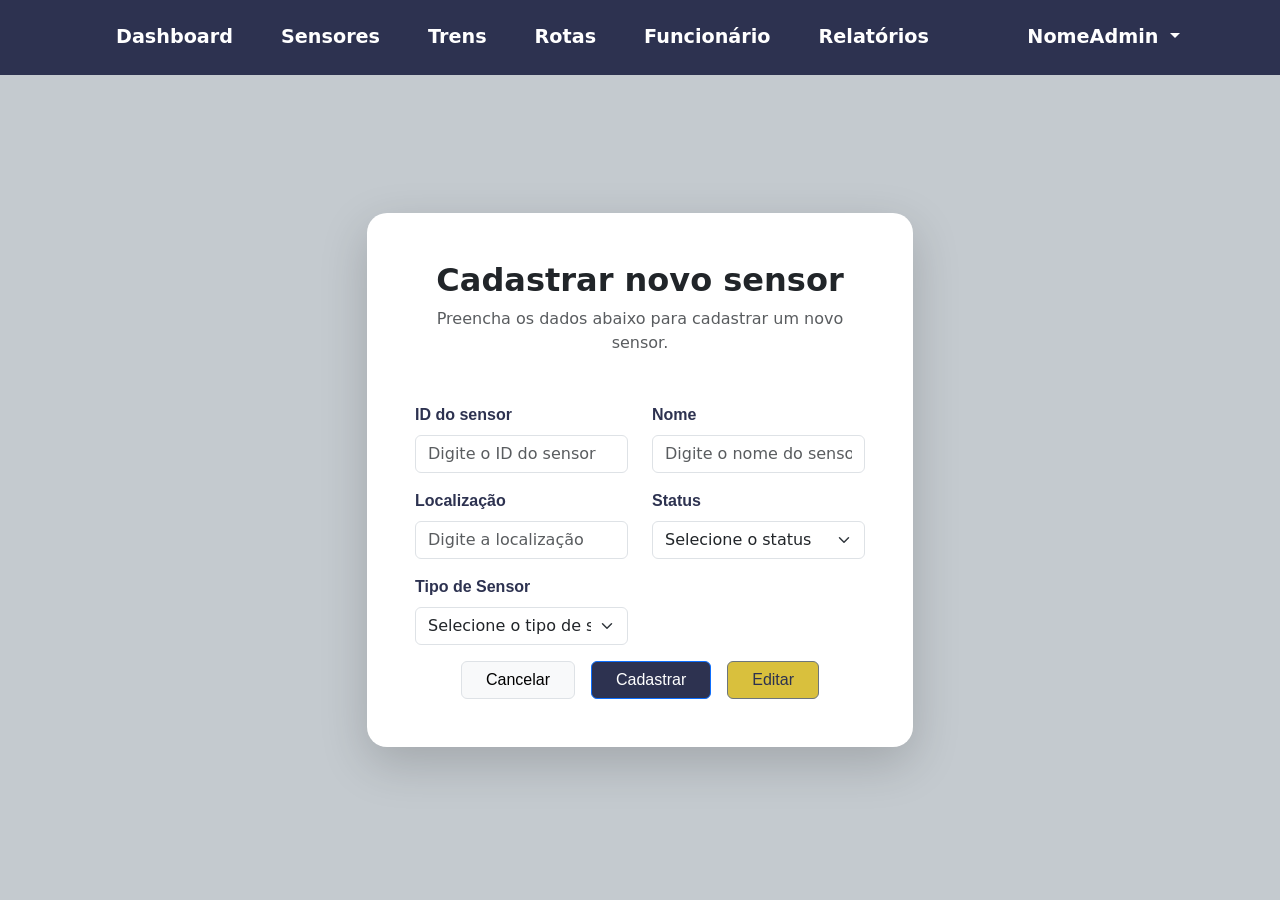
==== public/cadastro-sensores.html @ c611d1a0 "add - fiz o html da pagina de cadastro de sensores" ====
<!DOCTYPE html>
<html lang="en">

<head>
    <meta charset="UTF-8">
    <meta name="viewport" content="width=device-width, initial-scale=1.0">
    <title>Cadastro de Sensores</title>
    <link href="https://cdn.jsdelivr.net/npm/bootstrap@5.3.8/dist/css/bootstrap.min.css" rel="stylesheet"
        integrity="sha384-sRIl4kxILFvY47J16cr9ZwB07vP4J8+LH7qKQnuqkuIAvNWLzeN8tE5YBujZqJLB" crossorigin="anonymous">
    <link rel="stylesheet" href="../assets/style/style.css">
</head>

<body class="pagina_cadastro_user">
    <style>
        .navbar-nav .nav-link {
            color: #ffffff !important;
            font-weight: bold;
            font-size: 120%;
        }

        .navbar-nav .nav-link:hover {
            color: #c4cacf !important;
        }
    </style>
    <nav class="navbar navbar-expand-lg navbar-dark" style="background-color: #2D3250; padding: 15px 80px;">
        <div class="container-fluid">
            <button class="navbar-toggler" type="button" data-bs-toggle="collapse" data-bs-target="#navbarNav"
                aria-controls="navbarNav" aria-expanded="false" aria-label="Toggle navigation">
                <span class="navbar-toggler-icon"></span>
            </button>
            <div class="collapse navbar-collapse" id="navbarNav">
                <ul class="navbar-nav me-auto">
                    <li class="nav-item mx-3">
                        <a class="nav-link" href="#">Dashboard</a>
                    </li>
                    <li class="nav-item mx-3">
                        <a class="nav-link" href="#">Sensores</a>
                    </li>
                    <li class="nav-item mx-3">
                        <a class="nav-link" href="#">Trens</a>
                    </li>
                    <li class="nav-item mx-3">
                        <a class="nav-link" href="#">Rotas</a>
                    </li>
                    <li class="nav-item mx-3">
                        <a class="nav-link" href="#">Funcionário</a>
                    </li>
                    <li class="nav-item mx-3">
                        <a class="nav-link" href="#">Relatórios</a>
                    </li>
                </ul>
                <ul class="navbar-nav">
                    <li class="nav-item dropdown">
                        <a class="nav-link dropdown-toggle" href="#" role="button" data-bs-toggle="dropdown"
                            aria-expanded="false">
                            NomeAdmin
                        </a>
                        <ul class="dropdown-menu">
                            <li><a class="dropdown-item" href="#">Sair</a></li>
                        </ul>
                    </li>
                </ul>
            </div>
        </div>
    </nav>
    <div class="d-flex align-items-center justify-content-center"
        style="min-height: 90vh; background-color: #c4cacf; padding: 20px;">

        <div class="container">
            <div class="row justify-content-center">
                <div class="col-12 col-md-8 col-lg-6">

                    <div class="card shadow-lg border-0" style="border-radius: 20px;">

                        <div class="card-body p-5">

                            <h2 class="card-title text-center fw-bold mb-2">Cadastrar novo sensor</h2>
                            <p class="text-center text-muted mb-5">Preencha os dados abaixo para cadastrar um novo
                                sensor.</p>

                            <form id="form-cadastro">
                                <div class="row mb-3">
                                    <div class="col-md-6">
                                        <label class="form-label fw-bold">ID do sensor</label>
                                        <input type="text" id="id-sensor" class="form-control"
                                            placeholder="Digite o ID do sensor">
                                    </div>
                                    <div class="col-md-6">
                                        <label class="form-label fw-bold">Nome</label>
                                        <input type="text" id="nome-sensor" class="form-control"
                                            placeholder="Digite o nome do sensor">
                                    </div>
                                </div>

                                <div class="row mb-3">
                                    <div class="col-md-6">
                                        <label class="form-label fw-bold">Localização</label>
                                        <input type="text" id="localizacao-cadastro" class="form-control"
                                            placeholder="Digite a localização">
                                    </div>
                                    <div class="col-md-6">
                                        <label class="form-label fw-bold">Status</label>
                                        <select id="status-cadastro" class="form-select">
                                            <option value="" selected>Selecione o status</option>
                                            <option value="Ativo">Ativo</option>
                                            <option value="Inativo">Inativo</option>
                                        </select>
                                    </div>
                                </div>

                                <div class="row mb-3">
                                    <div class="col-md-6">
                                        <label class="form-label fw-bold">Tipo de Sensor</label>
                                        <select id="tipo-sensor" class="form-select">
                                            <option value="" selected>Selecione o tipo de sensor</option>
                                            <option value="Temperatura">Temperatura</option>
                                            <option value="Velocidade">Velocidade</option>
                                            <option value="Localizador">Localizador</option>
                                        </select>
                                    </div>
                                </div>

                                <div class="d-flex justify-content-center gap-3">
                                    <button type="button" id="botao-cancelar" class="btn btn-light border px-4"
                                        style="font-family: 'Trebuchet MS', sans-serif; border-color: #d9c03d;">Cancelar</button>
                                    <button type="submit" id="envio-cadastro" class="btn btn-primary px-4"
                                        style="background-color: #2D3250; font-family: 'Trebuchet MS', sans-serif;">Cadastrar</button>
                                    <button type="button" id="botao-visualizar" class="btn btn-secondary px-4"
                                        style="background-color: #d9c03d; color: #2d3250;font-family: 'Trebuchet MS', sans-serif;">Editar</button>
                                </div>
                            </form>

                        </div>
                    </div>
                </div>
            </div>
        </div>
    </div>
    <footer>

    </footer>

    <script src="https://cdn.jsdelivr.net/npm/bootstrap@5.3.8/dist/js/bootstrap.bundle.min.js"
        integrity="sha384-FKyoEForCGlyvwx9Hj09JcYn3nv7wiPVlz7YYwJrWVcXK/BmnVDxM+D2scQbITxI"
        crossorigin="anonymous"></script>
    <script src="../script/tela-cadastro-user.js"></script>
</body>

</html>
---- assets/style/style.css ----
:root {
    --cor-fundo-1: #2D3250;
    --cor-fundo-2: #c4cacf;
    --cor-fundo-3: #d9c03d;
    --cor-fundo-4: #ffffff;
    --cor-texto-1: #ffffff;
    --cor-texto-2: #2d3250;


}

.pagina_login {
    background-image: url('../img/tela-login/imagem-de-fundo.png');
    background-size: cover;
    background-position: center;
    background-image: linear-gradient(rgba(0, 0, 0, 0.5), rgba(0, 0, 0, 0.5)), url('../img/tela-login/imagem-de-fundo.png');
    margin: 0;
    padding: 0;
    display: flex;
    flex-direction: column;
    /* Header em cima, Form embaixo */
    min-height: 100vh;
    box-sizing: border-box;
}

.meu_header {
    background-color: var(--cor-fundo-1);
    /* Seu azul #2D3250 */
    width: 100%;
    padding: 15px 40px;
    display: flex;
    align-items: center;
}

.cabecalho {
    display: flex;
    align-items: center;
}

.bloco-texto {
    display: flex;
    flex-direction: column;
    gap: 5px;
}

.titulo_mn {
    color: var(--cor-texto-1) !important;
    font-size: 30px;
    font-weight: bold;
    margin: 0;
    /* Remove o espaço extra que empurra o texto */
    line-height: 1.1;
    /* Ajusta a altura da linha para ficarem próximos */
    font-family: 'Verdana', sans-serif;

}

.subtitulo_mn {
    color: var(--cor-texto-1) !important;
    font-size: 20px;
    margin: 0;
    /* Remove o espaço extra */
    font-weight: none;
    font-family: 'Trebuchet MS', sans-serif;
}

.imagem_trem {
    height: 70px;
    /* Ajuste conforme o tamanho do seu ícone */
    width: auto;
}

.main_content {
    display: flex !important;
    justify-content: center !important;
    /* Empurra todo o conteúdo para a DIREITA */
    align-items: center;
    /* Centraliza verticalmente */
    min-height: 80vh;
    /* Garante altura para centralizar */

    /* Dá uma margem da borda direita da tela */
}

/* Estilo do Card (Container do Form) */
.text-end {
    background-color: var(--cor-fundo-4);
    width: 100%;
    max-width: 450px;
    padding: 40px;
    border-radius: 20px;
    box-shadow: 0 10px 25px rgba(0, 0, 0, 0.1);
    z-index: 2;
    /* Garante que o card fique acima da imagem do trem */
}

/* Título dentro do form */
#titulo {
    color: var(--cor-texto-2);
    margin-bottom: 25px;
    font-size: 24px;
    font-weight: bold;
    text-align: center;
}

/* Espaçamento dos blocos de input */
#form-login div {
    margin-bottom: 30px;
}

/* Estilo das Labels */
label {
    display: block;
    margin-bottom: 10px;
    color: var(--cor-texto-2);
    font-weight: bold;
    text-align: left;
    font-family: 'Trebuchet MS', sans-serif;
}

/* Estilo das Caixas de Entrada */
input {
    width: 100%;
    padding: 12px;
    border: 1px solid #ccc;
    border-radius: 8px;
    font-size: 16px;
}

/* Estilo do Botão */
#botao-envio {
    width: 100%;
    padding: 12px;
    background-color: var(--cor-fundo-1);
    color: var(--cor-texto-1);
    border: none;
    border-radius: 8px;
    font-size: 18px;
    font-weight: bold;
    cursor: pointer;
    margin-top: 10px;
}

/* Link de esqueceu a senha */
.toggle {
    text-align: center;
    margin-top: 15px;
    color: #666;
    font-size: 14px;
}


/*-----------------------------------------------------------------------------------------------------------------------------------------------------------------------------*/

/*Tela de cadastro de funcionário*/

.pagina_cadastro_user {
    background: var(--cor-fundo-2) !important;
    margin: 0;
    padding: 0;
    display: flex;
    flex-direction: column;
    /* Header em cima, Form embaixo */
    min-height: 100vh;
    box-sizing: border-box;
}

.card-cadastro {
    background-color: var(--cor-fundo-4);
    width: 100%;
    max-width: 600px;
    padding: 40px;
    border-radius: 20px;
    box-shadow: 0 10px 25px rgba(0, 0, 0, 0.219);
    margin: auto;
}

/*-----------------------------------------------------------------------------------------------------------------------------------------------------------------------------*/

/*Tela home */


.pagina-home {
    background-color: var(--cor-fundo-2) !important;
}
.boas-vindas {
        color: var(--cor-texto-2);
        font-size: 55px;
        font-family: 'Verdana', sans-serif;
        font-weight: bold;
        text-align: left;
        padding-left: 13%;
        margin-top: 20%;
    }
.texto-home {
    color: var(--cor-texto-2);
    font-size: 40px;
    font-family: 'Trebuchet MS', sans-serif;
    text-align: left;
    padding-left: 13%;
    font-weight: bold;
}
.linha-decorativa {
    border: none;           /* Remove a borda padrão do navegador */
    height: 4px;            /* Espessura da linha */
    background-color: var(--cor-fundo-3); /* Cor da linha */
    opacity: 1;             /* Garante que o Bootstrap não mude a opacidade dela */
    margin: 30px 0;         /* Espaçamento */
    max-width: 10%;
    margin-left: 13%;
}

.carrossel-card {
    background-color: #ffffff !important;
    border-radius: 25px !important;
    padding: 40px 60px !important;  /*padding horizontal e vertical para maior espaçamento interno */
    box-shadow: 0px 4px 16px rgba(0, 0, 0, 0.06) !important;
    overflow: hidden;
    margin-top: 10% !important;
    margin-right: auto;
    padding-right: 30%;
    max-width: 1000px; 
}

/* Controla a altura máxima da área interna onde o gráfico aparece */
.carrossel-card .carousel-inner {
    max-height: 250px; /* Aumentado ligeiramente para acomodar o gráfico maior */
    display: flex;
    align-items: center;
}

/* Garante que o gráfico não distorça e fique centralizado */
.carrossel-card .carousel-item img {
    max-height: 250px;   
    width: auto !important; 
    object-fit: contain; 
    margin: 0 auto;      
}


.carrossel-card .carousel-control-prev-icon,
.carrossel-card .carousel-control-next-icon {
    filter: invert(1) grayscale(100%) opacity(0.6); /* Deixa as setas escuras */
}

.card-botao {
    background-color: #ffffff !important;
    /* Garante o fundo branco */
    border: none !important;
    border-radius: 20px !important;

    /* Cria a sombra suave de fundo */
    box-shadow: 0px 4px 12px rgba(0, 0, 0, 0.08);

    /* Define um tamanho fixo vertical para os botões */
    width: 260px;
    height: 310px;

    /* Centraliza a imagem dentro do botão */
    display: flex;
    align-items: center;
    justify-content: center;
    padding: 15px;

    margin-top: 8%;

}

.botoes-home {
    gap: 100px !important;
    /* Espaçamento entre os botões */

    /* Garante que a imagem se ajuste bem dentro do card */
    .card-botao img {
        max-width: 100%;
        max-height: 100%;
        object-fit: contain;
    }

    /* Efeito opcional: leve destaque ao passar o mouse */
    .card-botao:hover {
        transform: translateY(-3px);
        box-shadow: 0px 8px 16px rgba(0, 0, 0, 0.12);
        background-color: #ffffff !important;
    }

    
}

/*-----------------------------------------------------------------------------------------------------------------------------------------------------------------------------*/

/* Tela de funcionários cadastrados */

.pagina-funcionarios-cadastrados {
    background-color: var(--cor-fundo-2) !important;
}

table {
 
  margin-top: 2%;
  width: 100%;               /* Ou a largura que você já estiver usando */
  border-radius: 15px;       /* Altere o valor (ex: 8px, 12px, 16px) para controlar o arredondamento */
  overflow: hidden;          /* Impede que o fundo das células passe por cima do arredondamento */
  border: 5px solid #727070; /* Adiciona uma borda para destacar o arredondamento */
  border-collapse: collapse;
}
.container-branco {
  background-color: #ffffff;
  border-radius: 16px;
  padding: 8%;
  box-shadow: 0 4px 6px -1px rgba(0, 0, 0, 0.1);
}

/* Esta classe resolve o problema do navegador ignorar o arredondamento da tabela */
.borda-tabela {
  border: 2px solid #72707056; /* A borda externa cinza que sumiu */
  border-radius: 10px;       /* O arredondamento da tabela */
  overflow: hidden;          /* Corta as células para seguirem o arredondamento */
}

.borda-tabela table {
  border-collapse: collapse;
  width: 100%;
}

/* Linhas apenas internas */
.borda-tabela th, 
.borda-tabela td {
  border-bottom: 1px solid #72707056;
  border-right: 1px solid #72707056;
  padding: 14px 16px;
}
.borda-tabela th:last-child, 
.borda-tabela td:last-child { border-right: none; }
.borda-tabela tr:last-child td { border-bottom: none; }
/* Garante que a tabela interna se ajuste ao container */
.container-branco table {
  width: 100%;
    border-collapse: collapse; /* Mantém o estilo de borda separado para o arredondamento */
}
/* Aplica a linha vertical tanto no cabeçalho quanto no corpo da tabela */
th, td {
  border-right: 3px solid #72707056; /* A mesma cor de linha que você está usando */
  padding: 14px 16px;
  text-align: left;
}

/* IMPORTANTE: Remove a linha vertical da última coluna (Ações) */
th:last-child, td:last-child {
  border-right: none;
}

th {
  font-family: 'Verdana', sans-serif;
  font-size: 18px;
  text-align: center;
  color: var(--cor-texto-2);
}

td {
  font-family: 'Trebuchet MS', sans-serif;
  font-size: 20px;
  color: var(--cor-texto-2);
  text-align: center;
}

.container h1 {
    color: var(--cor-texto-2);
    font-size: 36px;
    font-family: 'Verdana', sans-serif;
    font-weight: bold;
    margin-top: 5%;
    text-align: center;
}

.linha-decorativa-2 {
    border: none;           /* Remove a borda padrão do navegador */
    height: 4px;            /* Espessura da linha */
    background-color: var(--cor-fundo-3); /* Cor da linha */
    opacity: 1;             /* Garante que o Bootstrap não mude a opacidade dela */
    margin: 30px 0;         /* Espaçamento */
    max-width: 10%;
    margin-left: auto; /* Centraliza a linha horizontalmente */
    margin-right: auto; /* Centraliza a linha horizontalmente */
}

/*------------------------------------------------------------------------------------------------------------------------------------------------------------------------------*/
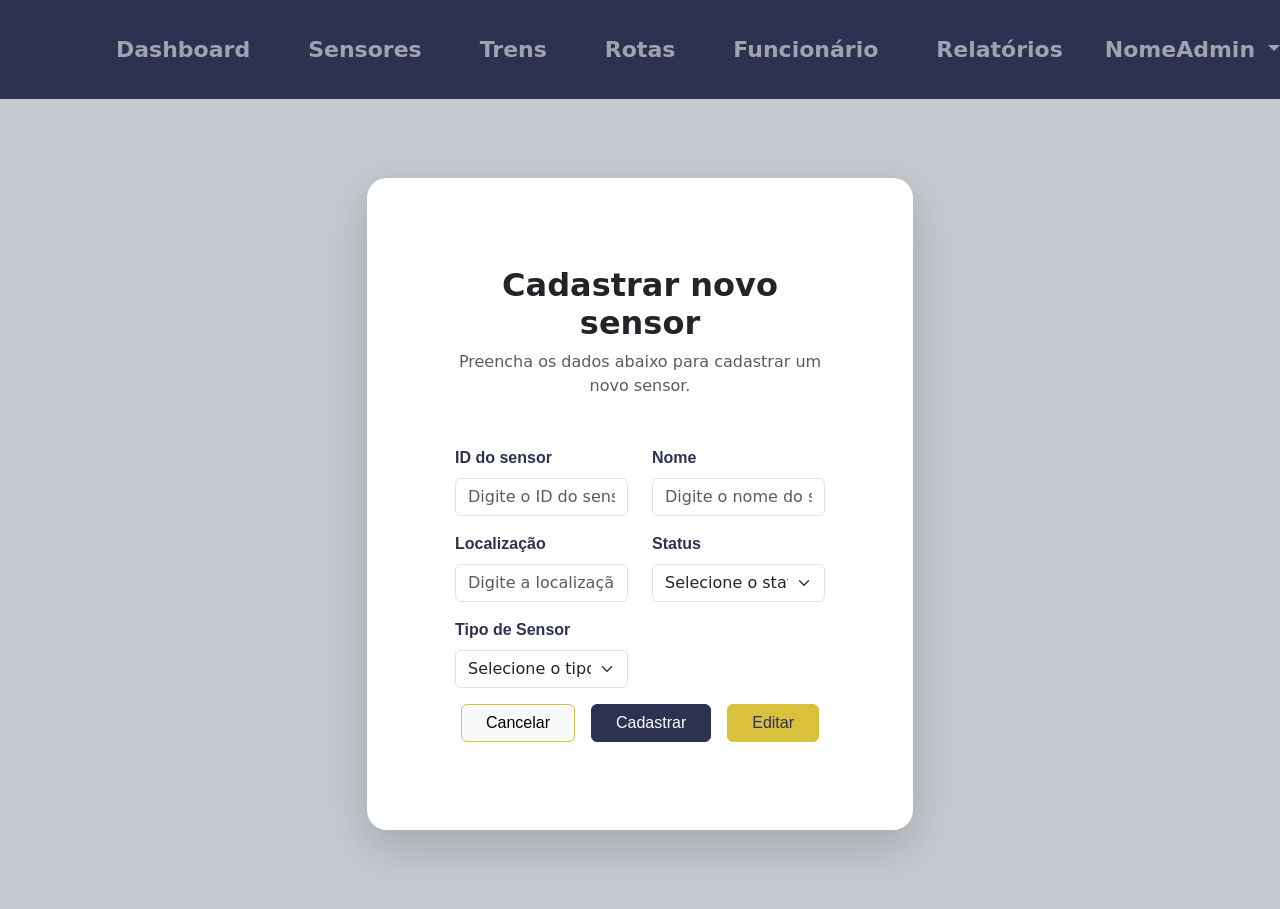
==== commit 937cb1ec: "up - alterei o html e css de todas as paginas" ====
--- a/public/cadastro-sensores.html
+++ b/public/cadastro-sensores.html
@@ -10,93 +10,78 @@
     <link rel="stylesheet" href="../assets/style/style.css">
 </head>
 
-<body class="pagina_cadastro_user">
-    <style>
-        .navbar-nav .nav-link {
-            color: #ffffff !important;
-            font-weight: bold;
-            font-size: 120%;
-        }
-
-        .navbar-nav .nav-link:hover {
-            color: #c4cacf !important;
-        }
-    </style>
-    <nav class="navbar navbar-expand-lg navbar-dark" style="background-color: #2D3250; padding: 15px 80px;">
+<body class="pagina-cadastro-sensores">
+    <nav class="navbar navbar-expand-lg navbar-dark">
         <div class="container-fluid">
             <button class="navbar-toggler" type="button" data-bs-toggle="collapse" data-bs-target="#navbarNav"
                 aria-controls="navbarNav" aria-expanded="false" aria-label="Toggle navigation">
                 <span class="navbar-toggler-icon"></span>
             </button>
-            <div class="collapse navbar-collapse" id="navbarNav">
+            <div class="collapse navbar-collapse justify-content-between" id="navbar-Nav">
                 <ul class="navbar-nav me-auto">
                     <li class="nav-item mx-3">
-                        <a class="nav-link" href="#">Dashboard</a>
+                        <a class="nav-link" href="tela-geral-home.html">Dashboard</a>
                     </li>
                     <li class="nav-item mx-3">
-                        <a class="nav-link" href="#">Sensores</a>
+                        <a class="nav-link" href="tela-lista-sensores.html">Sensores</a>
                     </li>
                     <li class="nav-item mx-3">
-                        <a class="nav-link" href="#">Trens</a>
+                        <a class="nav-link" href="tela-lista-trens.html">Trens</a>
                     </li>
                     <li class="nav-item mx-3">
-                        <a class="nav-link" href="#">Rotas</a>
+                        <a class="nav-link" href="tela-lista-rotas.html">Rotas</a>
                     </li>
                     <li class="nav-item mx-3">
-                        <a class="nav-link" href="#">Funcionário</a>
+                        <a class="nav-link" href="funcionarios-cadastrados.html">Funcionário</a>
                     </li>
                     <li class="nav-item mx-3">
-                        <a class="nav-link" href="#">Relatórios</a>
+                        <a class="nav-link" href="tela-relatorios.html">Relatórios</a>
                     </li>
-                </ul>
-                <ul class="navbar-nav">
+
                     <li class="nav-item dropdown">
                         <a class="nav-link dropdown-toggle" href="#" role="button" data-bs-toggle="dropdown"
                             aria-expanded="false">
                             NomeAdmin
                         </a>
                         <ul class="dropdown-menu">
-                            <li><a class="dropdown-item" href="#">Sair</a></li>
+                            <li><a class="dropdown-item" href="tela-login.html">Sair</a></li>
                         </ul>
                     </li>
                 </ul>
             </div>
         </div>
     </nav>
-    <div class="d-flex align-items-center justify-content-center"
-        style="min-height: 90vh; background-color: #c4cacf; padding: 20px;">
+
+
+   <div class="d-flex align-items-center justify-content-center pagina-cadastro-container">
 
         <div class="container">
             <div class="row justify-content-center">
                 <div class="col-12 col-md-8 col-lg-6">
 
-                    <div class="card shadow-lg border-0" style="border-radius: 20px;">
+                    <div class="card shadow-lg border-0 card-cadastro">
 
                         <div class="card-body p-5">
 
                             <h2 class="card-title text-center fw-bold mb-2">Cadastrar novo sensor</h2>
-                            <p class="text-center text-muted mb-5">Preencha os dados abaixo para cadastrar um novo
-                                sensor.</p>
+                            <p class="text-center text-muted mb-5">Preencha os dados abaixo para cadastrar um novo sensor.</p>
 
                             <form id="form-cadastro">
                                 <div class="row mb-3">
                                     <div class="col-md-6">
                                         <label class="form-label fw-bold">ID do sensor</label>
-                                        <input type="text" id="id-sensor" class="form-control"
-                                            placeholder="Digite o ID do sensor">
+                                        <input type="text" id="id-sensor" class="form-control" placeholder="Digite o ID do sensor">
                                     </div>
                                     <div class="col-md-6">
                                         <label class="form-label fw-bold">Nome</label>
-                                        <input type="text" id="nome-sensor" class="form-control"
-                                            placeholder="Digite o nome do sensor">
+                                        <input type="text" id="nome-sensor" class="form-control" placeholder="Digite o nome do sensor">
                                     </div>
                                 </div>
 
                                 <div class="row mb-3">
                                     <div class="col-md-6">
                                         <label class="form-label fw-bold">Localização</label>
-                                        <input type="text" id="localizacao-cadastro" class="form-control"
-                                            placeholder="Digite a localização">
+                                        <input type="text" id="localizacao-cadastro" class="form-control" placeholder="Digite a localização">
                                     </div>
                                     <div class="col-md-6">
                                         <label class="form-label fw-bold">Status</label>
@@ -121,12 +106,9 @@
                                 </div>
 
                                 <div class="d-flex justify-content-center gap-3">
-                                    <button type="button" id="botao-cancelar" class="btn btn-light border px-4"
-                                        style="font-family: 'Trebuchet MS', sans-serif; border-color: #d9c03d;">Cancelar</button>
-                                    <button type="submit" id="envio-cadastro" class="btn btn-primary px-4"
-                                        style="background-color: #2D3250; font-family: 'Trebuchet MS', sans-serif;">Cadastrar</button>
-                                    <button type="button" id="botao-visualizar" class="btn btn-secondary px-4"
-                                        style="background-color: #d9c03d; color: #2d3250;font-family: 'Trebuchet MS', sans-serif;">Editar</button>
+                                    <button type="button" id="botao-cancelar" class="btn btn-light border btn-custom">Cancelar</button>
+                                    <button type="submit" id="envio-cadastro" class="btn btn-primary btn-custom">Cadastrar</button>
+                                    <button type="button" id="botao-visualizar" class="btn btn-secondary btn-custom">Editar</button>
                                 </div>
                             </form>
 
@@ -135,15 +117,4 @@
                 </div>
             </div>
         </div>
-    </div>
-    <footer>
-
-    </footer>
-
-    <script src="https://cdn.jsdelivr.net/npm/bootstrap@5.3.8/dist/js/bootstrap.bundle.min.js"
-        integrity="sha384-FKyoEForCGlyvwx9Hj09JcYn3nv7wiPVlz7YYwJrWVcXK/BmnVDxM+D2scQbITxI"
-        crossorigin="anonymous"></script>
-    <script src="../script/tela-cadastro-user.js"></script>
-</body>
-
-</html>+    </div>
--- a/assets/style/style.css
+++ b/assets/style/style.css
@@ -149,7 +149,6 @@
     font-size: 14px;
 }
 
-
 /*-----------------------------------------------------------------------------------------------------------------------------------------------------------------------------*/
 
 /*Tela de cadastro de funcionário*/
@@ -182,16 +181,40 @@
 
 .pagina-home {
     background-color: var(--cor-fundo-2) !important;
-}
+    margin: 0;
+    padding: 0;
+    width: 100%;
+}
+
+.navbar {
+    background-color: var(--cor-fundo-1) !important;
+    padding: 25px 80px;
+    width: 100%;
+}
+
+.navbar-nav {
+    color: var(--cor-texto-1) !important;
+    font-weight: bold;
+    font-size: 22px;
+    gap: 10px;
+
+}
+
+.navbar-nav .nav-link:hover {
+    color: #c4cacf !important;
+}
+
+
 .boas-vindas {
-        color: var(--cor-texto-2);
-        font-size: 55px;
-        font-family: 'Verdana', sans-serif;
-        font-weight: bold;
-        text-align: left;
-        padding-left: 13%;
-        margin-top: 20%;
-    }
+    color: var(--cor-texto-2);
+    font-size: 55px;
+    font-family: 'Verdana', sans-serif;
+    font-weight: bold;
+    text-align: left;
+    padding-left: 13%;
+    margin-top: 20%;
+}
+
 .texto-home {
     color: var(--cor-texto-2);
     font-size: 40px;
@@ -200,12 +223,18 @@
     padding-left: 13%;
     font-weight: bold;
 }
+
 .linha-decorativa {
-    border: none;           /* Remove a borda padrão do navegador */
-    height: 4px;            /* Espessura da linha */
-    background-color: var(--cor-fundo-3); /* Cor da linha */
-    opacity: 1;             /* Garante que o Bootstrap não mude a opacidade dela */
-    margin: 30px 0;         /* Espaçamento */
+    border: none;
+    /* Remove a borda padrão do navegador */
+    height: 4px;
+    /* Espessura da linha */
+    background-color: var(--cor-fundo-3);
+    /* Cor da linha */
+    opacity: 1;
+    /* Garante que o Bootstrap não mude a opacidade dela */
+    margin: 30px 0;
+    /* Espaçamento */
     max-width: 10%;
     margin-left: 13%;
 }
@@ -213,34 +242,37 @@
 .carrossel-card {
     background-color: #ffffff !important;
     border-radius: 25px !important;
-    padding: 40px 60px !important;  /*padding horizontal e vertical para maior espaçamento interno */
+    padding: 40px 60px !important;
+    /*padding horizontal e vertical para maior espaçamento interno */
     box-shadow: 0px 4px 16px rgba(0, 0, 0, 0.06) !important;
     overflow: hidden;
     margin-top: 10% !important;
     margin-right: auto;
     padding-right: 30%;
-    max-width: 1000px; 
+    max-width: 1000px;
 }
 
 /* Controla a altura máxima da área interna onde o gráfico aparece */
 .carrossel-card .carousel-inner {
-    max-height: 250px; /* Aumentado ligeiramente para acomodar o gráfico maior */
+    max-height: 250px;
+    /* Aumentado ligeiramente para acomodar o gráfico maior */
     display: flex;
     align-items: center;
 }
 
 /* Garante que o gráfico não distorça e fique centralizado */
 .carrossel-card .carousel-item img {
-    max-height: 250px;   
-    width: auto !important; 
-    object-fit: contain; 
-    margin: 0 auto;      
+    max-height: 250px;
+    width: auto !important;
+    object-fit: contain;
+    margin: 0 auto;
 }
 
 
 .carrossel-card .carousel-control-prev-icon,
 .carrossel-card .carousel-control-next-icon {
-    filter: invert(1) grayscale(100%) opacity(0.6); /* Deixa as setas escuras */
+    filter: invert(1) grayscale(100%) opacity(0.6);
+    /* Deixa as setas escuras */
 }
 
 .card-botao {
@@ -284,7 +316,7 @@
         background-color: #ffffff !important;
     }
 
-    
+
 }
 
 /*-----------------------------------------------------------------------------------------------------------------------------------------------------------------------------*/
@@ -296,72 +328,92 @@
 }
 
 table {
- 
-  margin-top: 2%;
-  width: 100%;               /* Ou a largura que você já estiver usando */
-  border-radius: 15px;       /* Altere o valor (ex: 8px, 12px, 16px) para controlar o arredondamento */
-  overflow: hidden;          /* Impede que o fundo das células passe por cima do arredondamento */
-  border: 5px solid #727070; /* Adiciona uma borda para destacar o arredondamento */
-  border-collapse: collapse;
-}
+
+    margin-top: 2%;
+    width: 100%;
+    /* Ou a largura que você já estiver usando */
+    border-radius: 15px;
+    /* Altere o valor (ex: 8px, 12px, 16px) para controlar o arredondamento */
+    overflow: hidden;
+    /* Impede que o fundo das células passe por cima do arredondamento */
+    border: 5px solid #727070;
+    /* Adiciona uma borda para destacar o arredondamento */
+    border-collapse: collapse;
+}
+
 .container-branco {
-  background-color: #ffffff;
-  border-radius: 16px;
-  padding: 8%;
-  box-shadow: 0 4px 6px -1px rgba(0, 0, 0, 0.1);
+    background-color: #ffffff;
+    border-radius: 16px;
+    padding: 8%;
+    box-shadow: 0 4px 6px -1px rgba(0, 0, 0, 0.1);
 }
 
 /* Esta classe resolve o problema do navegador ignorar o arredondamento da tabela */
 .borda-tabela {
-  border: 2px solid #72707056; /* A borda externa cinza que sumiu */
-  border-radius: 10px;       /* O arredondamento da tabela */
-  overflow: hidden;          /* Corta as células para seguirem o arredondamento */
+    border: 2px solid #72707056;
+    /* A borda externa cinza que sumiu */
+    border-radius: 10px;
+    /* O arredondamento da tabela */
+    overflow: hidden;
+    /* Corta as células para seguirem o arredondamento */
 }
 
 .borda-tabela table {
-  border-collapse: collapse;
-  width: 100%;
+    border-collapse: collapse;
+    width: 100%;
 }
 
 /* Linhas apenas internas */
-.borda-tabela th, 
+.borda-tabela th,
 .borda-tabela td {
-  border-bottom: 1px solid #72707056;
-  border-right: 1px solid #72707056;
-  padding: 14px 16px;
-}
-.borda-tabela th:last-child, 
-.borda-tabela td:last-child { border-right: none; }
-.borda-tabela tr:last-child td { border-bottom: none; }
+    border-bottom: 1px solid #72707056;
+    border-right: 1px solid #72707056;
+    padding: 14px 16px;
+}
+
+.borda-tabela th:last-child,
+.borda-tabela td:last-child {
+    border-right: none;
+}
+
+.borda-tabela tr:last-child td {
+    border-bottom: none;
+}
+
 /* Garante que a tabela interna se ajuste ao container */
 .container-branco table {
-  width: 100%;
-    border-collapse: collapse; /* Mantém o estilo de borda separado para o arredondamento */
-}
+    width: 100%;
+    border-collapse: collapse;
+    /* Mantém o estilo de borda separado para o arredondamento */
+}
+
 /* Aplica a linha vertical tanto no cabeçalho quanto no corpo da tabela */
-th, td {
-  border-right: 3px solid #72707056; /* A mesma cor de linha que você está usando */
-  padding: 14px 16px;
-  text-align: left;
+th,
+td {
+    border-right: 3px solid #72707056;
+    /* A mesma cor de linha que você está usando */
+    padding: 14px 16px;
+    text-align: left;
 }
 
 /* IMPORTANTE: Remove a linha vertical da última coluna (Ações) */
-th:last-child, td:last-child {
-  border-right: none;
+th:last-child,
+td:last-child {
+    border-right: none;
 }
 
 th {
-  font-family: 'Verdana', sans-serif;
-  font-size: 18px;
-  text-align: center;
-  color: var(--cor-texto-2);
+    font-family: 'Verdana', sans-serif;
+    font-size: 18px;
+    text-align: center;
+    color: var(--cor-texto-2);
 }
 
 td {
-  font-family: 'Trebuchet MS', sans-serif;
-  font-size: 20px;
-  color: var(--cor-texto-2);
-  text-align: center;
+    font-family: 'Trebuchet MS', sans-serif;
+    font-size: 20px;
+    color: var(--cor-texto-2);
+    text-align: center;
 }
 
 .container h1 {
@@ -374,14 +426,106 @@
 }
 
 .linha-decorativa-2 {
-    border: none;           /* Remove a borda padrão do navegador */
-    height: 4px;            /* Espessura da linha */
-    background-color: var(--cor-fundo-3); /* Cor da linha */
-    opacity: 1;             /* Garante que o Bootstrap não mude a opacidade dela */
-    margin: 30px 0;         /* Espaçamento */
+    border: none;
+    /* Remove a borda padrão do navegador */
+    height: 4px;
+    /* Espessura da linha */
+    background-color: var(--cor-fundo-3);
+    /* Cor da linha */
+    opacity: 1;
+    /* Garante que o Bootstrap não mude a opacidade dela */
+    margin: 30px 0;
+    /* Espaçamento */
     max-width: 10%;
-    margin-left: auto; /* Centraliza a linha horizontalmente */
-    margin-right: auto; /* Centraliza a linha horizontalmente */
-}
-
-/*------------------------------------------------------------------------------------------------------------------------------------------------------------------------------*/+    margin-left: auto;
+    /* Centraliza a linha horizontalmente */
+    margin-right: auto;
+    /* Centraliza a linha horizontalmente */
+}
+
+/*------------------------------------------------------------------------------------------------------------------------------------------------------------------------------*/
+
+/*Cadastro de sensores*/
+
+/* Configurações Globais e Resets */
+.pagina-cadastro-sensores {
+    margin: 0;
+    padding: 0;
+    width: 100%;
+}
+
+/* Container Principal da Tela de Cadastro */
+.pagina-cadastro-container {
+    min-height: 90vh;
+    background-color: #c4cacf;
+    padding: 20px;
+}
+
+/* Card do Formulário */
+.card-cadastro {
+    border-radius: 20px;
+}
+
+/* Tipografia Comum dos Botões */
+.btn-custom {
+    font-family: 'Trebuchet MS', sans-serif;
+    padding-left: 1.5rem !important;  /* Equivalente ao px-4 do Bootstrap */
+    padding-right: 1.5rem !important; /* Equivalente ao px-4 do Bootstrap */
+}
+
+/* Botão Cancelar */
+#botao-cancelar {
+    border-color: #d9c03d !important;
+}
+
+/* Botão Cadastrar (Enviar) */
+#envio-cadastro {
+    background-color: #2D3250 !important;
+    border-color: #2D3250 !important;
+}
+
+/* Botão Editar (Visualizar) */
+#botao-visualizar {
+    background-color: #d9c03d !important;
+    color: #2d3250 !important;
+    border-color: #d9c03d !important;
+}
+/*-------------------------------------------------------------------------------------------------------------------------------------------------------------------------------*/
+
+/*cadastro de funcionarios*/
+
+.pg-cadastro-funcionario {
+    min-height: 90vh;
+    background-color: #c4cacf;
+    padding: 20px;
+}
+
+/* Card do formulário de funcionários */
+.card-cadastro-funcionario {
+    border-radius: 20px;
+}
+
+/* Estilo de tipografia padrão para os botões desta página */
+.btn-func-custom {
+    font-family: 'Trebuchet MS', sans-serif;
+    padding-left: 1.5rem !important;  
+    padding-right: 1.5rem !important; 
+}
+
+/* Botão Cancelar (Borda Amarela) */
+#btn-func-cancelar {
+    border-color: #d9c03d !important;
+}
+
+/* Botão Cadastrar Funcionário (Azul Escuro) */
+#btn-func-cadastrar {
+    background-color: #2D3250 !important;
+    border-color: #2D3250 !important;
+}
+
+/* Botão Editar/Visualizar Funcionário (Amarelo) */
+#btn-func-editar {
+    background-color: #d9c03d !important;
+    color: #2d3250 !important;
+    border-color: #d9c03d !important;
+}
